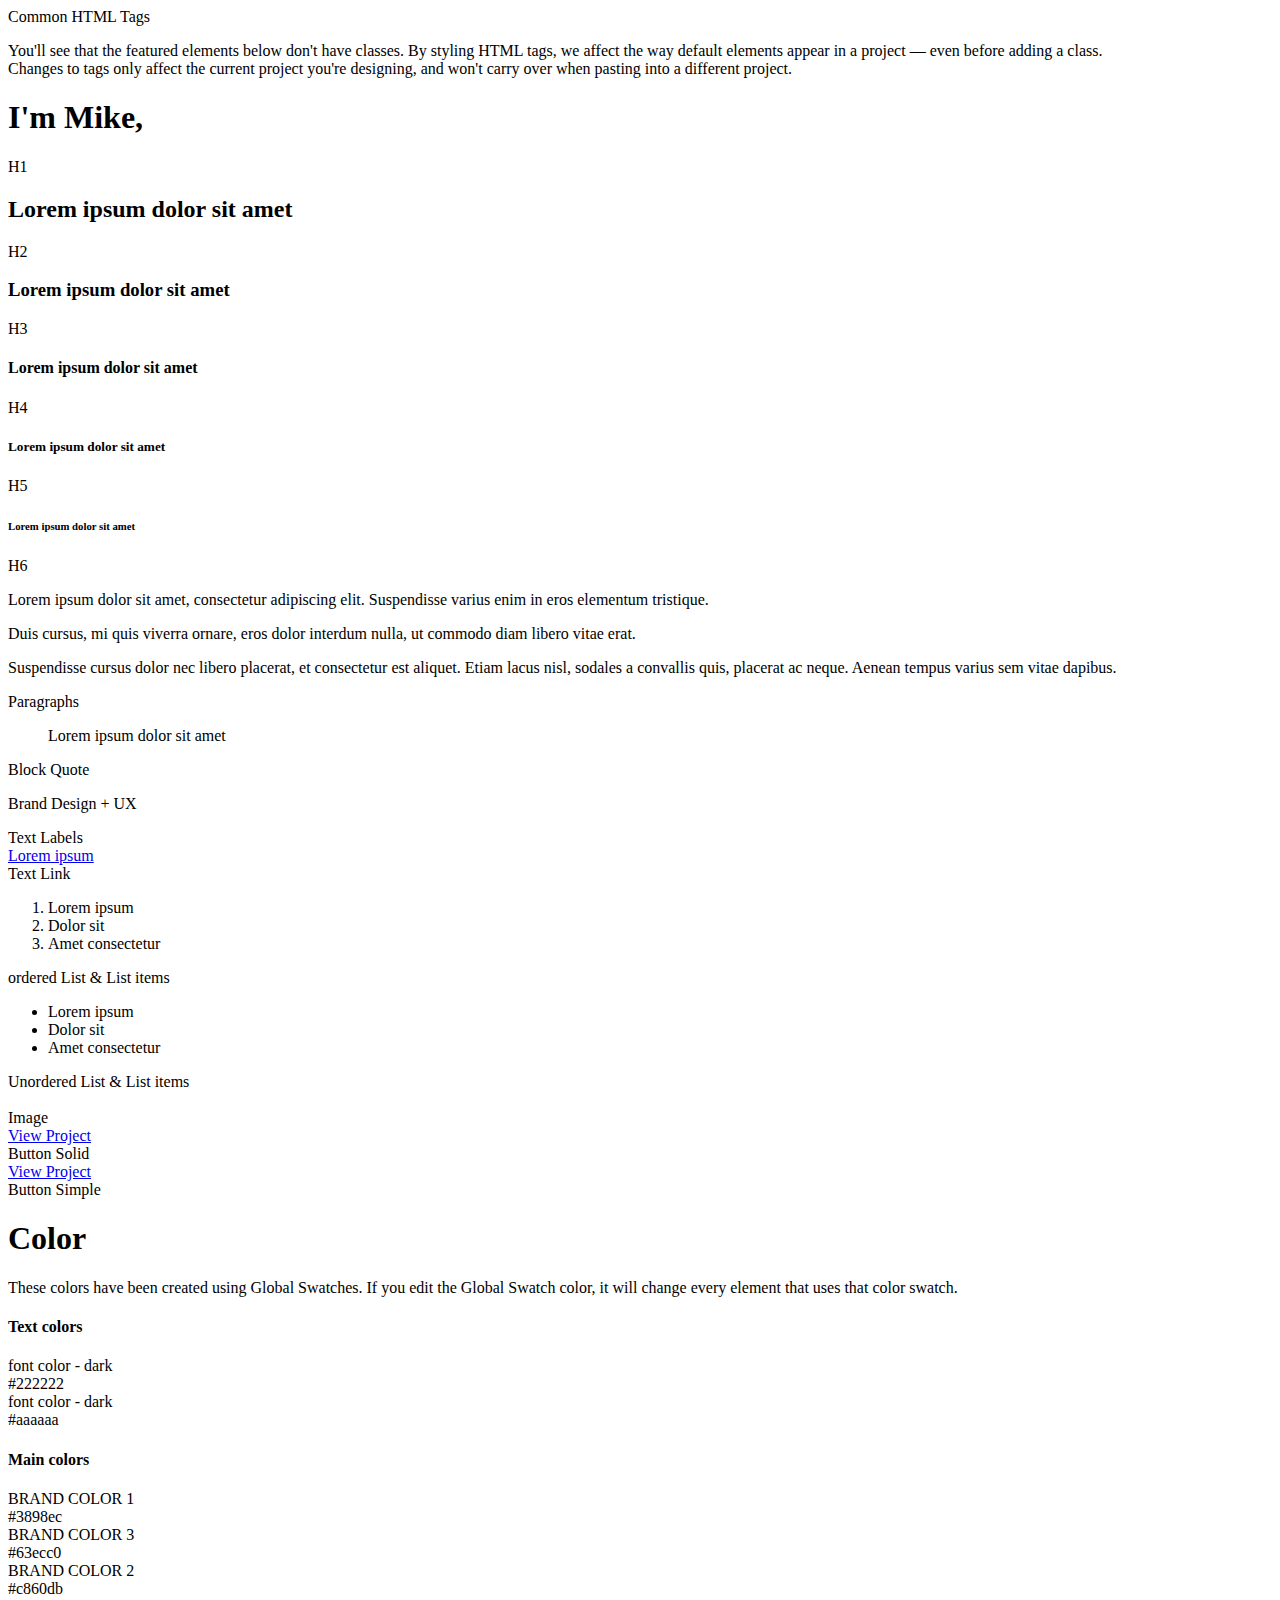
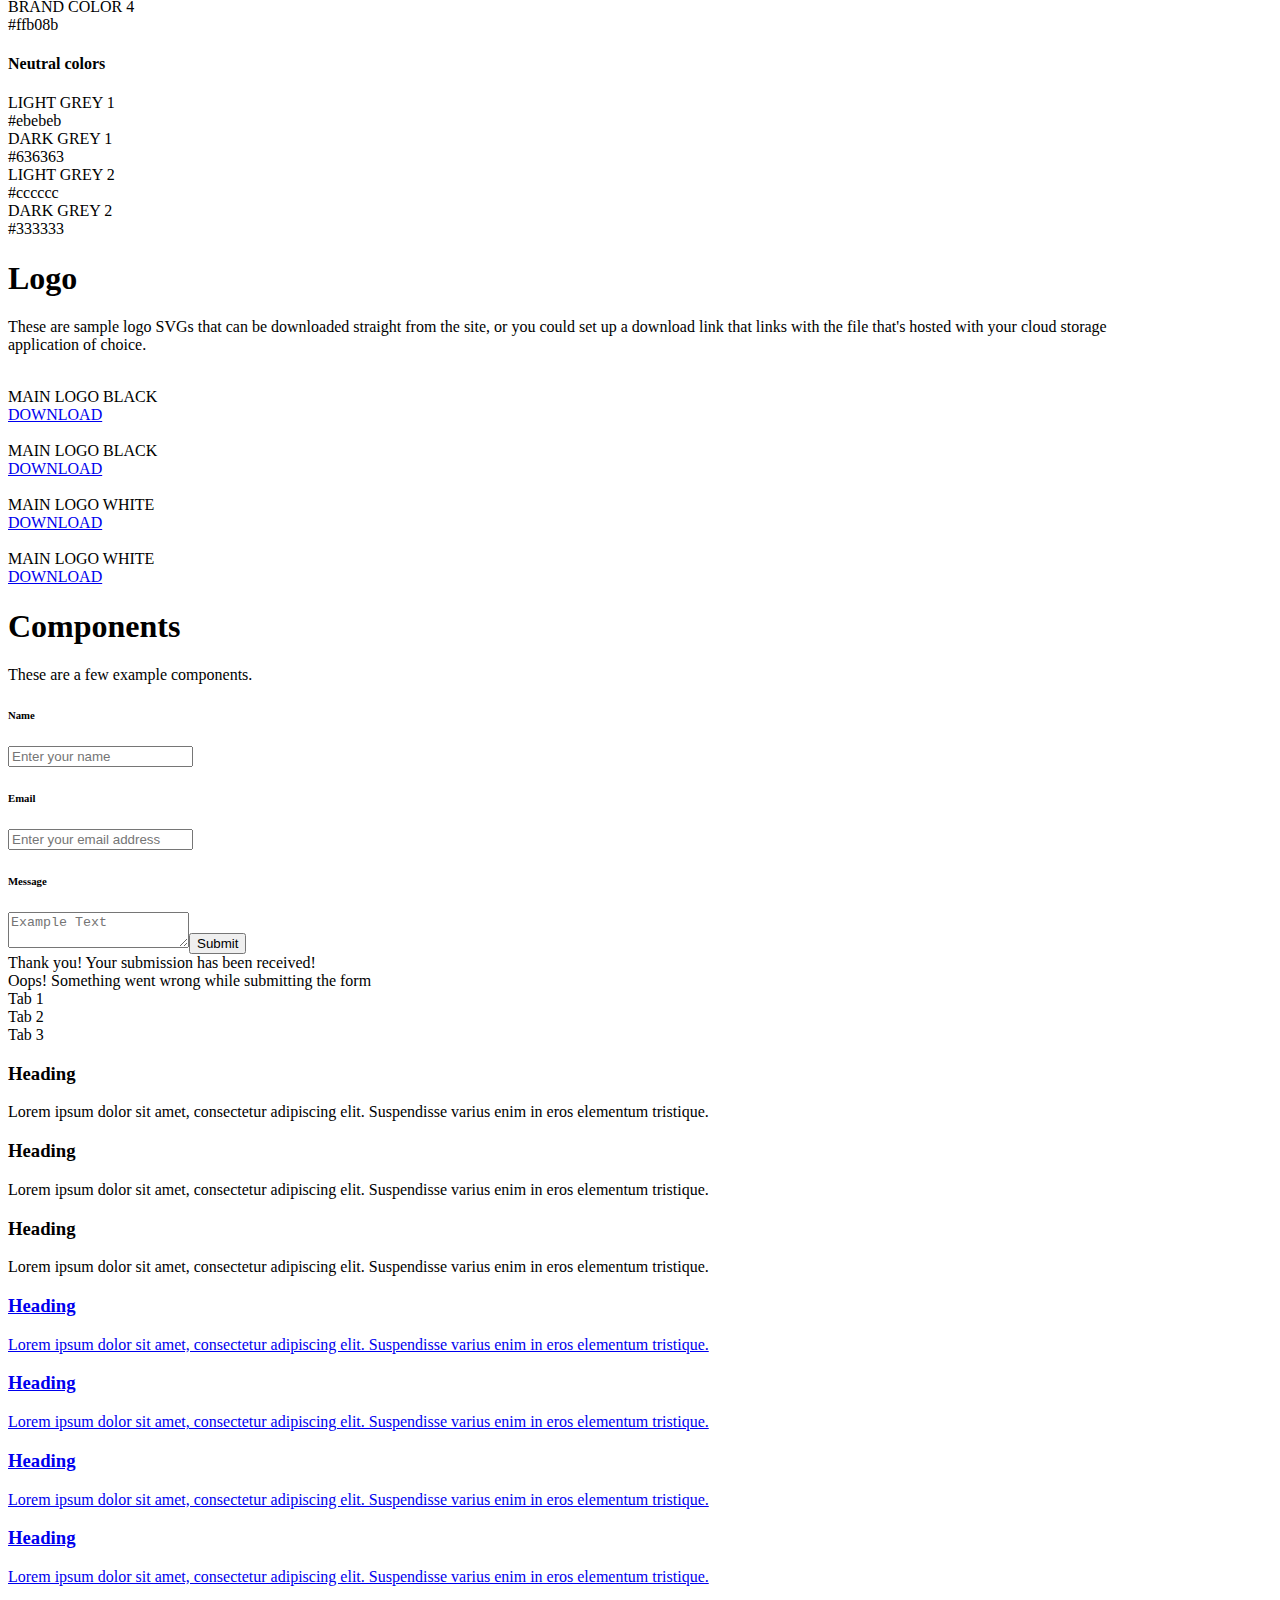
==== old-home.html @ 16712d74 "Google Analytics integrated" ====
<!DOCTYPE html>
<!--  This site was created in Webflow. http://www.webflow.com  -->
<!--  Last Published: Tue Jan 28 2020 12:24:54 GMT+0000 (Coordinated Universal Time)  -->
<html data-wf-page="5e2b2b6f6313e2215088da3f" data-wf-site="5e2b2b6f6313e24a3388da3e">
<head>
  <meta charset="utf-8">
  <title>mgilbert.co</title>
  <meta content="width=device-width, initial-scale=1" name="viewport">
  <meta content="Webflow" name="generator">
  <link href="css/normalize.css" rel="stylesheet" type="text/css">
  <link href="css/webflow.css" rel="stylesheet" type="text/css">
  <link href="css/mgilbert-co.webflow.css" rel="stylesheet" type="text/css">
  <script src="https://use.typekit.net/uzm1iui.js" type="text/javascript"></script>
  <script type="text/javascript">try{Typekit.load();}catch(e){}</script>
  <!-- [if lt IE 9]><script src="https://cdnjs.cloudflare.com/ajax/libs/html5shiv/3.7.3/html5shiv.min.js" type="text/javascript"></script><![endif] -->
  <script type="text/javascript">!function(o,c){var n=c.documentElement,t=" w-mod-";n.className+=t+"js",("ontouchstart"in o||o.DocumentTouch&&c instanceof DocumentTouch)&&(n.className+=t+"touch")}(window,document);</script>
  <link href="images/favicon.ico" rel="shortcut icon" type="image/x-icon">
  <link href="images/webclip.png" rel="apple-touch-icon">
  <!--  Global site tag (gtag.js) - Google Analytics  -->
  <script async="" src="https://www.googletagmanager.com/gtag/js?id=UA-157155905-1"></script>
  <script>
  window.dataLayer = window.dataLayer || [];
  function gtag(){dataLayer.push(arguments);}
  gtag('js', new Date());
  gtag('config', 'UA-157155905-1');
</script>
  <style>.w-container {max-width: 1150px;}</style>
</head>
<body class="body">
  <div class="tags-section">
    <div class="tag-title">Common HTML Tags</div>
    <div class="tag-content w-container">
      <p class="tags-subhead">You&#x27;ll see that the featured elements below don&#x27;t have classes. By styling HTML tags, we affect the way default elements appear in a project — even before adding a class. Changes to tags only affect the current project you&#x27;re designing, and won&#x27;t carry over when pasting into a different project.</p>
      <div class="w-row">
        <div class="type-column-1 w-col w-col-6">
          <div class="tag-holder">
            <h1>I&#x27;m Mike, </h1>
            <div class="tag-divider"></div>
            <div class="tag-label">H1</div>
          </div>
          <div class="tag-holder">
            <h2>Lorem ipsum dolor sit amet</h2>
            <div class="tag-divider"></div>
            <div class="tag-label">H2</div>
          </div>
          <div class="tag-holder">
            <h3>Lorem ipsum dolor sit amet</h3>
            <div class="tag-divider"></div>
            <div class="tag-label">H3</div>
          </div>
          <div class="tag-holder">
            <h4>Lorem ipsum dolor sit amet</h4>
            <div class="tag-divider"></div>
            <div class="tag-label">H4</div>
          </div>
          <div class="tag-holder">
            <h5>Lorem ipsum dolor sit amet</h5>
            <div class="tag-divider"></div>
            <div class="tag-label">H5</div>
          </div>
          <div class="tag-holder">
            <h6>Lorem ipsum dolor sit amet</h6>
            <div class="tag-divider"></div>
            <div class="tag-label">H6</div>
          </div>
        </div>
        <div class="type-column-2 w-col w-col-6">
          <div class="tag-holder">
            <p>Lorem ipsum dolor sit amet, consectetur adipiscing elit. Suspendisse varius enim in eros elementum tristique.</p>
            <p>Duis cursus, mi quis viverra ornare, eros dolor interdum nulla, ut commodo diam libero vitae erat.</p>
            <p>Suspendisse cursus dolor nec libero placerat, et consectetur est aliquet. Etiam lacus nisl, sodales a convallis quis, placerat ac neque. Aenean tempus varius sem vitae dapibus.</p>
            <div class="tag-divider"></div>
            <div class="tag-label">Paragraphs</div>
          </div>
          <div class="tag-holder">
            <blockquote>Lorem ipsum dolor sit amet</blockquote>
            <div class="tag-divider"></div>
            <div class="tag-label">Block Quote</div>
          </div>
          <div class="tag-holder">
            <p class="text-label">Brand Design + UX</p>
            <div class="tag-divider"></div>
            <div class="tag-label">Text Labels</div>
          </div>
          <div class="tag-holder"><a href="#">Lorem ipsum</a>
            <div class="tag-divider"></div>
            <div class="tag-label">Text Link</div>
          </div>
          <div class="tag-holder">
            <ol>
              <li>Lorem ipsum</li>
              <li>Dolor sit</li>
              <li>Amet consectetur</li>
            </ol>
            <div class="tag-divider"></div>
            <div class="tag-label">ordered List &amp; List items</div>
          </div>
          <div class="tag-holder">
            <ul>
              <li>Lorem ipsum</li>
              <li>Dolor sit</li>
              <li>Amet consectetur</li>
            </ul>
            <div class="tag-divider"></div>
            <div class="tag-label">Unordered List &amp; List items</div>
          </div>
          <div class="tag-holder"><img src="https://d3e54v103j8qbb.cloudfront.net/img/image-placeholder.svg" alt="">
            <div class="tag-divider"></div>
            <div class="tag-label">Image</div>
          </div>
          <div class="tag-holder"><a href="#" class="button w-button">View Project</a>
            <div class="tag-divider"></div>
            <div class="tag-label">Button Solid</div>
          </div>
          <div class="tag-holder"><a href="#" class="button simple w-button">View Project</a>
            <div class="tag-divider"></div>
            <div class="tag-label">Button Simple</div>
          </div>
        </div>
      </div>
    </div>
  </div>
  <div class="tags-section">
    <h1 class="style-guide-title">Color</h1>
    <div class="style-guide-content w-container">
      <p class="style-guide-subhead">These colors have been created using Global Swatches. If you edit the Global Swatch color, it will change every element that uses that color swatch.</p>
      <h4>Text colors</h4>
      <div class="style-guide-divider"></div>
      <div class="w-row">
        <div class="w-col w-col-6">
          <div class="color-block cc-font-color-dark"></div>
          <div class="style-guide-label cc-box">
            <div>font color - dark</div>
            <div>#222222</div>
          </div>
        </div>
        <div class="w-col w-col-6">
          <div class="color-block cc-font-color-light"></div>
          <div class="style-guide-label cc-box">
            <div>font color - dark</div>
            <div>#aaaaaa</div>
          </div>
        </div>
      </div>
      <h4>Main colors</h4>
      <div class="style-guide-divider"></div>
      <div class="w-row">
        <div class="w-col w-col-6">
          <div class="color-block cc-brand-color-1"></div>
          <div class="style-guide-label cc-box">
            <div>BRAND COLOR 1</div>
            <div>#3898ec</div>
          </div>
          <div class="color-block cc-brand-color-3"></div>
          <div class="style-guide-label cc-box">
            <div>BRAND COLOR 3</div>
            <div>#63ecc0</div>
          </div>
        </div>
        <div class="w-col w-col-6">
          <div class="color-block cc-brand-color-2"></div>
          <div class="style-guide-label cc-box">
            <div>BRAND COLOR 2</div>
            <div>#c860db</div>
          </div>
          <div class="color-block cc-brand-color-4"></div>
          <div class="style-guide-label cc-box">
            <div>BRAND COLOR 4</div>
            <div>#ffb08b</div>
          </div>
        </div>
      </div>
      <h4>Neutral colors</h4>
      <div class="style-guide-divider"></div>
      <div class="w-row">
        <div class="w-col w-col-6">
          <div class="color-block cc-light-grey-1"></div>
          <div class="style-guide-label cc-box">
            <div>LIGHT GREY 1</div>
            <div>#ebebeb</div>
          </div>
          <div class="color-block cc-dark-grey-1"></div>
          <div class="style-guide-label cc-box">
            <div>DARK GREY 1</div>
            <div>#636363</div>
          </div>
        </div>
        <div class="w-col w-col-6">
          <div class="color-block cc-light-grey-2"></div>
          <div class="style-guide-label cc-box">
            <div>LIGHT GREY 2</div>
            <div>#cccccc</div>
          </div>
          <div class="color-block cc-dark-grey-2"></div>
          <div class="style-guide-label cc-box">
            <div>DARK GREY 2</div>
            <div>#333333</div>
          </div>
        </div>
      </div>
    </div>
  </div>
  <div class="style-guide-section">
    <h1 class="style-guide-title">Logo</h1>
    <div class="style-guide-content w-container">
      <p class="style-guide-subhead">These are sample logo SVGs that can be downloaded straight from the site, or you could set up a download link that links with the file that&#x27;s hosted with your cloud storage application of choice.</p>
      <div class="w-row">
        <div class="w-col w-col-6">
          <div class="style-guide-logo-box cc-light"><img src="https://uploads-ssl.webflow.com/5e2b32ebe8da5a33402847cd/5e2b32ebe8da5aad4a2847eb_sample-logo-black.svg" alt=""></div>
          <div class="style-guide-label cc-box">
            <div>MAIN LOGO BLACK</div><a href="#" target="_blank" class="style-guide-label-link">DOWNLOAD</a></div>
          <div class="style-guide-logo-box cc-light"><img src="https://uploads-ssl.webflow.com/5e2b32ebe8da5a33402847cd/5e2b32ebe8da5ae14d2847e1_sample-logo-stack-black.svg" width="190" alt=""></div>
          <div class="style-guide-label cc-box">
            <div>MAIN LOGO BLACK</div><a href="#" target="_blank" class="style-guide-label-link">DOWNLOAD</a></div>
        </div>
        <div class="w-col w-col-6">
          <div class="style-guide-logo-box cc-dark"><img src="https://uploads-ssl.webflow.com/5e2b32ebe8da5a33402847cd/5e2b32ebe8da5af7072847e0_sample-logo-white.svg" alt=""></div>
          <div class="style-guide-label cc-box">
            <div>MAIN LOGO WHITE</div><a href="#" target="_blank" class="style-guide-label-link">DOWNLOAD</a></div>
          <div class="style-guide-logo-box cc-dark"><img src="https://uploads-ssl.webflow.com/5e2b32ebe8da5a33402847cd/5e2b32ebe8da5a07932847ec_sample-logo-stack-white.svg" width="190" alt=""></div>
          <div class="style-guide-label cc-box">
            <div>MAIN LOGO WHITE</div><a href="#" target="_blank" class="style-guide-label-link">DOWNLOAD</a></div>
        </div>
      </div>
    </div>
  </div>
  <div class="style-guide-section">
    <h1 class="style-guide-title">Components</h1>
    <div class="style-guide-content w-container">
      <p class="style-guide-subhead">These are a few example components.</p>
      <div class="w-row">
        <div class="w-col w-col-6">
          <div class="w-form">
            <form id="email-form" name="email-form" data-name="Email Form">
              <h6>Name</h6><input type="text" id="name" name="name" data-name="Name" placeholder="Enter your name" maxlength="256" class="input w-input">
              <h6>Email</h6><input type="email" id="email" name="email" data-name="Email" placeholder="Enter your email address" maxlength="256" required="" class="input w-input">
              <h6>Message</h6><textarea id="field" name="field" placeholder="Example Text" maxlength="5000" data-name="Field" class="input cc-long w-input"></textarea><input type="submit" value="Submit" data-wait="Please wait..." class="button w-button"></form>
            <div class="success-message w-form-done">
              <div>Thank you! Your submission has been received!</div>
            </div>
            <div class="error-message w-form-fail">
              <div>Oops! Something went wrong while submitting the form</div>
            </div>
          </div>
        </div>
        <div class="w-col w-col-6">
          <div data-duration-in="300" data-duration-out="100" class="tabs w-tabs">
            <div class="tab-menu w-tab-menu">
              <a data-w-tab="Tab 1" class="tab-link w-inline-block w-tab-link w--current">
                <div>Tab 1</div>
              </a>
              <a data-w-tab="Tab 2" class="tab-link w-inline-block w-tab-link">
                <div>Tab 2</div>
              </a>
              <a data-w-tab="Tab 3" class="tab-link w-inline-block w-tab-link">
                <div>Tab 3</div>
              </a>
            </div>
            <div class="tabs-content w-tab-content">
              <div data-w-tab="Tab 1" class="tab-pane w-tab-pane w--tab-active">
                <h3 class="card-title">Heading</h3>
                <p class="card-paragraph">Lorem ipsum dolor sit amet, consectetur adipiscing elit. Suspendisse varius enim in eros elementum tristique.</p>
              </div>
              <div data-w-tab="Tab 2" class="tab-pane w-tab-pane">
                <h3 class="card-title">Heading</h3>
                <p class="card-paragraph">Lorem ipsum dolor sit amet, consectetur adipiscing elit. Suspendisse varius enim in eros elementum tristique.</p>
              </div>
              <div data-w-tab="Tab 3" class="tab-pane w-tab-pane">
                <h3 class="card-title">Heading</h3>
                <p class="card-paragraph">Lorem ipsum dolor sit amet, consectetur adipiscing elit. Suspendisse varius enim in eros elementum tristique.</p>
              </div>
            </div>
          </div>
        </div>
      </div>
      <div class="card-container">
        <div class="card-wrap">
          <a href="#" class="card w-inline-block">
            <h3 class="card-title">Heading</h3>
            <p class="card-paragraph">Lorem ipsum dolor sit amet, consectetur adipiscing elit. Suspendisse varius enim in eros elementum tristique.</p>
          </a>
        </div>
        <div class="card-wrap">
          <a href="#" class="card w-inline-block">
            <h3 class="card-title">Heading</h3>
            <p class="card-paragraph">Lorem ipsum dolor sit amet, consectetur adipiscing elit. Suspendisse varius enim in eros elementum tristique.</p>
          </a>
        </div>
        <div class="card-wrap">
          <a href="#" class="card w-inline-block">
            <h3 class="card-title">Heading</h3>
            <p class="card-paragraph">Lorem ipsum dolor sit amet, consectetur adipiscing elit. Suspendisse varius enim in eros elementum tristique.</p>
          </a>
        </div>
        <div class="card-wrap">
          <a href="#" class="card w-inline-block">
            <h3 class="card-title">Heading</h3>
            <p class="card-paragraph">Lorem ipsum dolor sit amet, consectetur adipiscing elit. Suspendisse varius enim in eros elementum tristique.</p>
          </a>
        </div>
      </div>
    </div>
  </div>
  <script src="https://d3e54v103j8qbb.cloudfront.net/js/jquery-3.4.1.min.220afd743d.js" type="text/javascript" integrity="sha256-CSXorXvZcTkaix6Yvo6HppcZGetbYMGWSFlBw8HfCJo=" crossorigin="anonymous"></script>
  <script src="js/webflow.js" type="text/javascript"></script>
  <!-- [if lte IE 9]><script src="https://cdnjs.cloudflare.com/ajax/libs/placeholders/3.0.2/placeholders.min.js"></script><![endif] -->
  <script>
Webflow.push(function() {
  // Hover text change
  $('[data-hover-text]').hover(function() {
    var el = $(this); el.attr('data-hover-original', el.text()).css({ 'width': el.outerWidth()+'px', 'height': el.outerHeight()+'px' }).text(el.attr('data-hover-text'));
  }, function() {
    var el = $(this); el.css({ 'width': '', 'height': '' }).text(el.attr('data-hover-original'));
  });
});
</script>
</body>
</html>
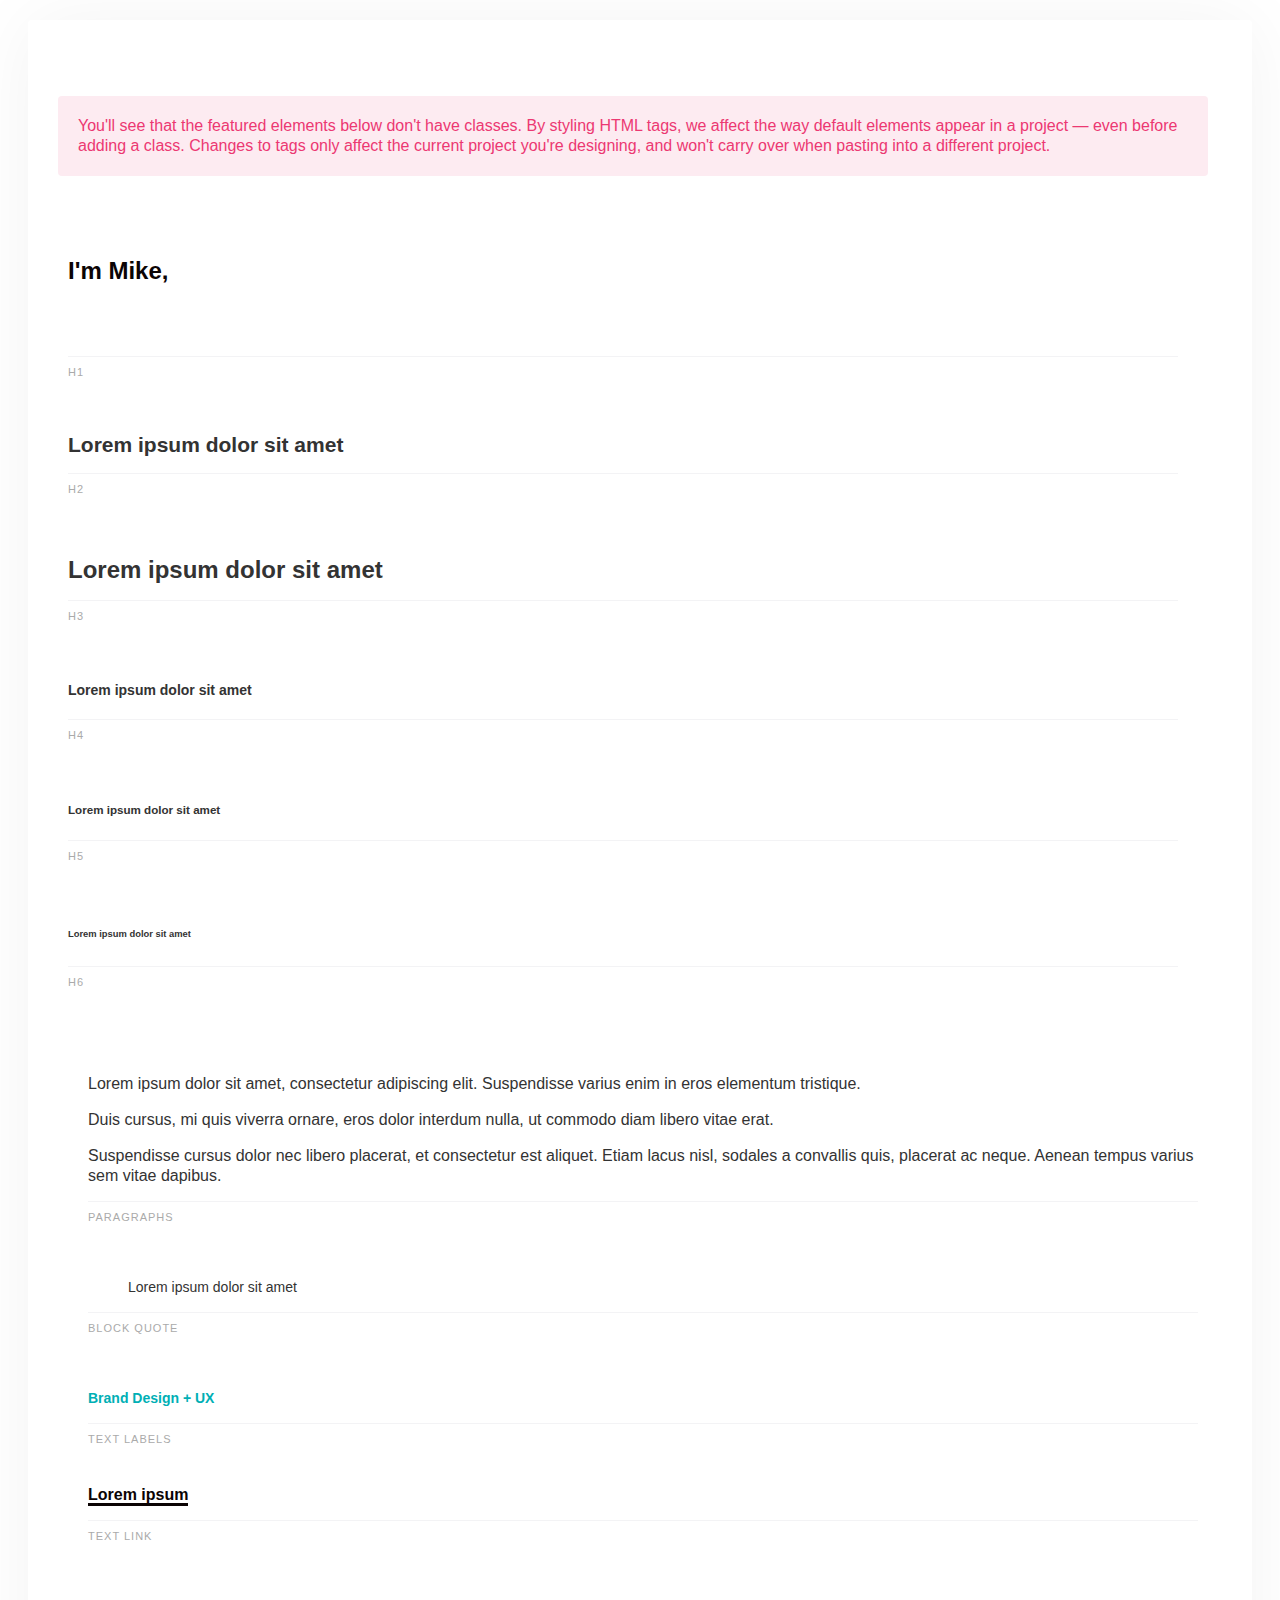
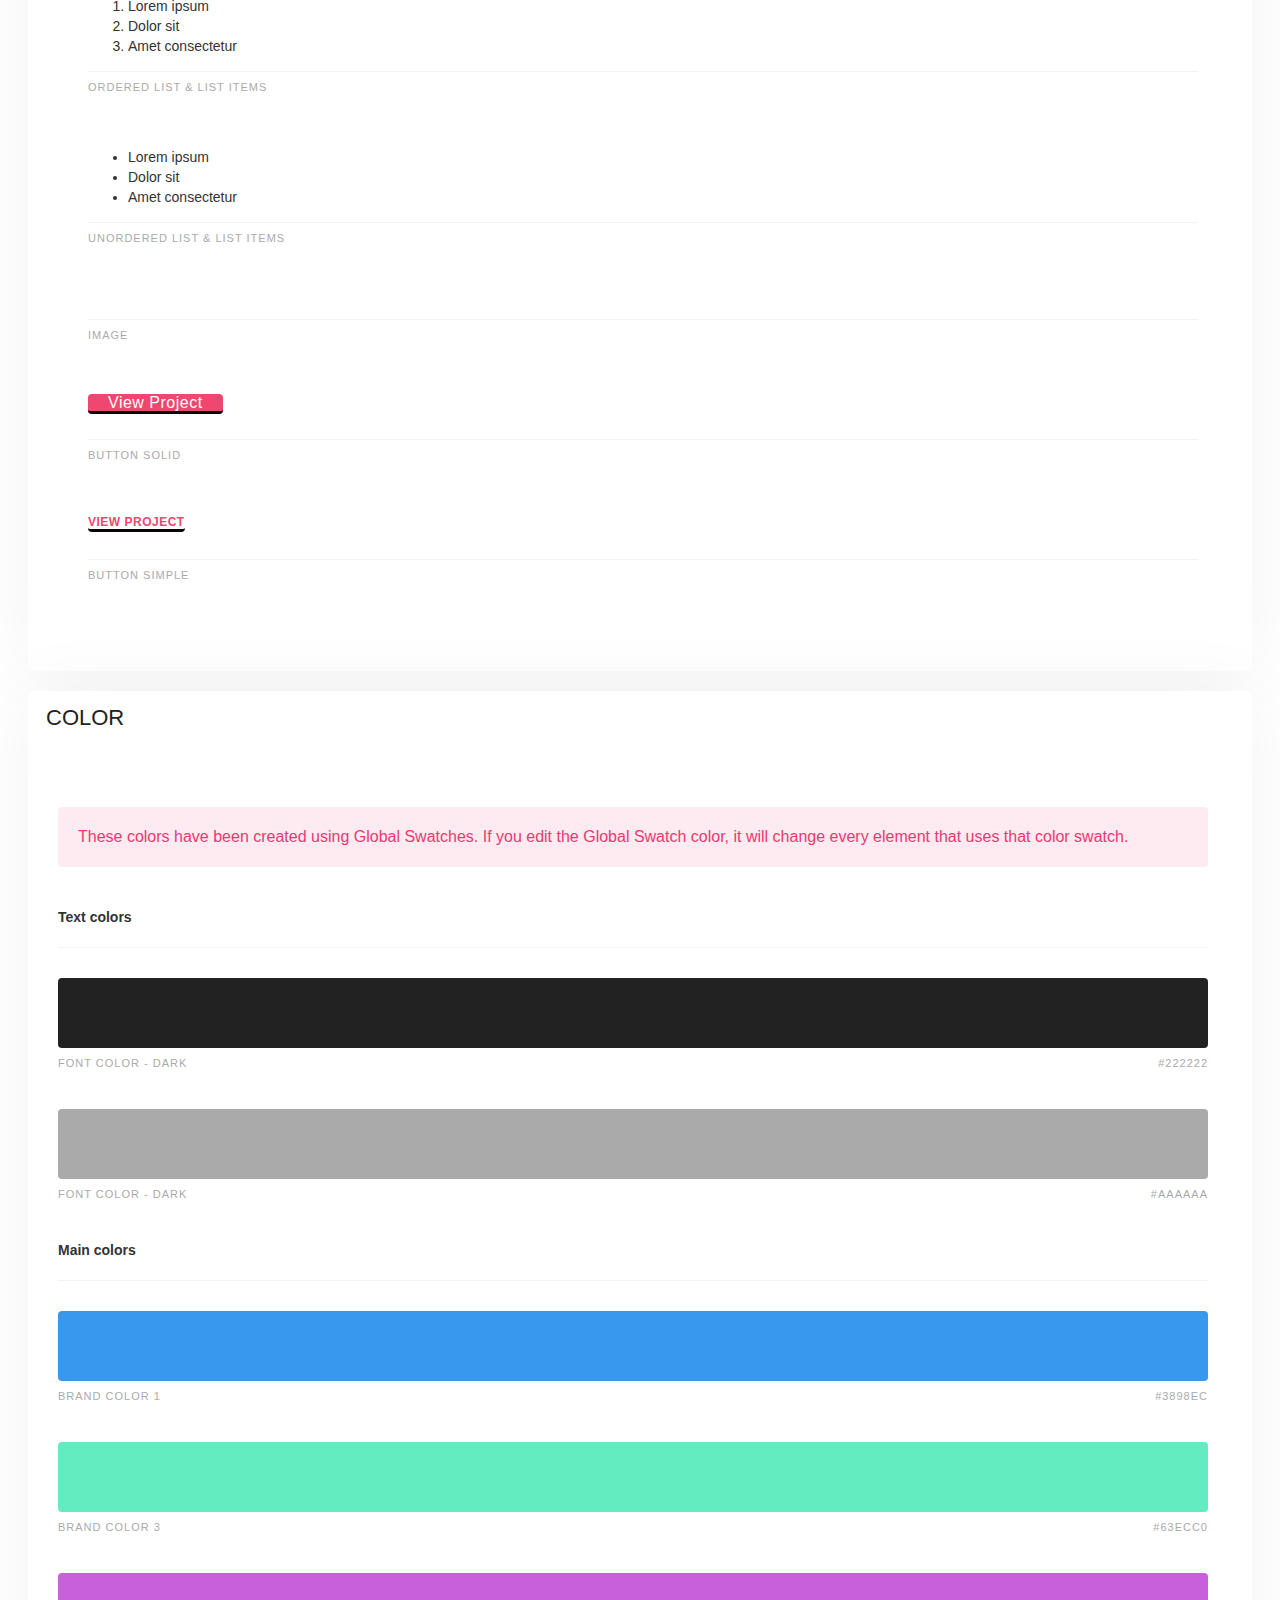
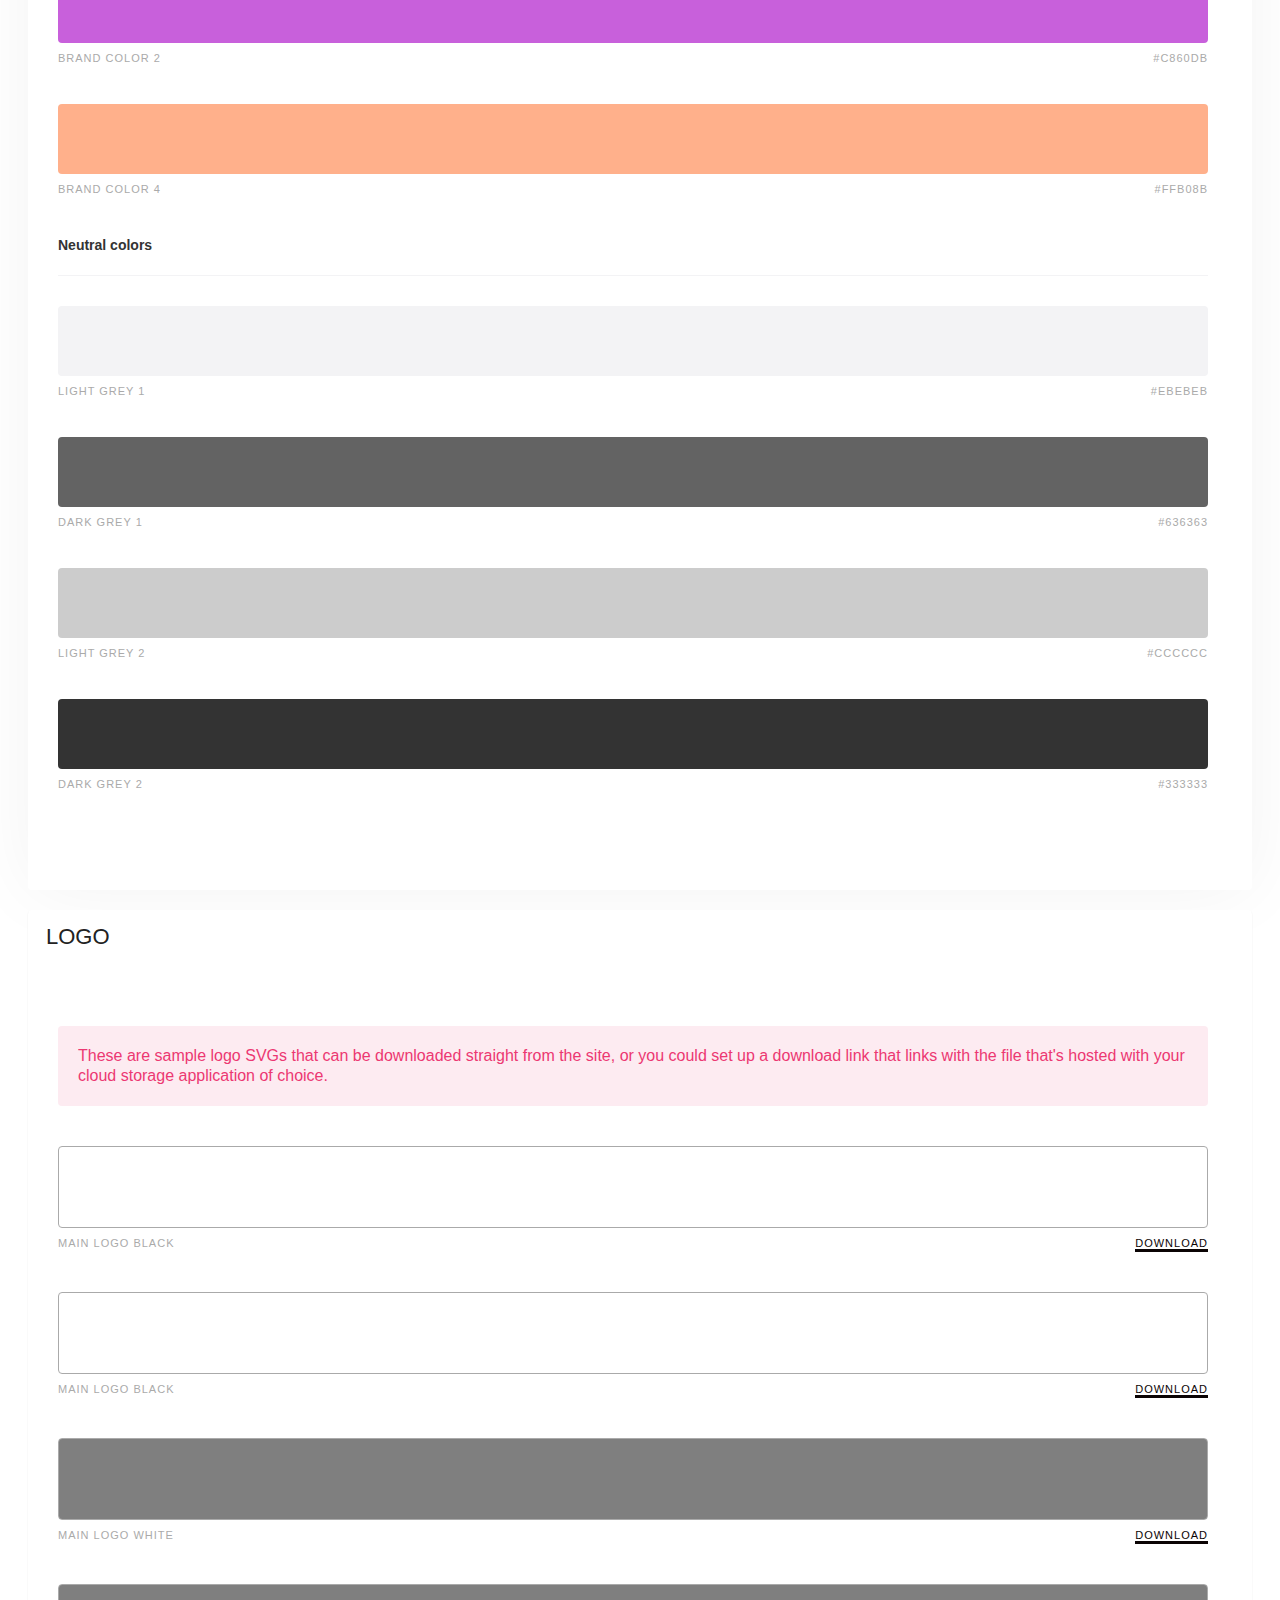
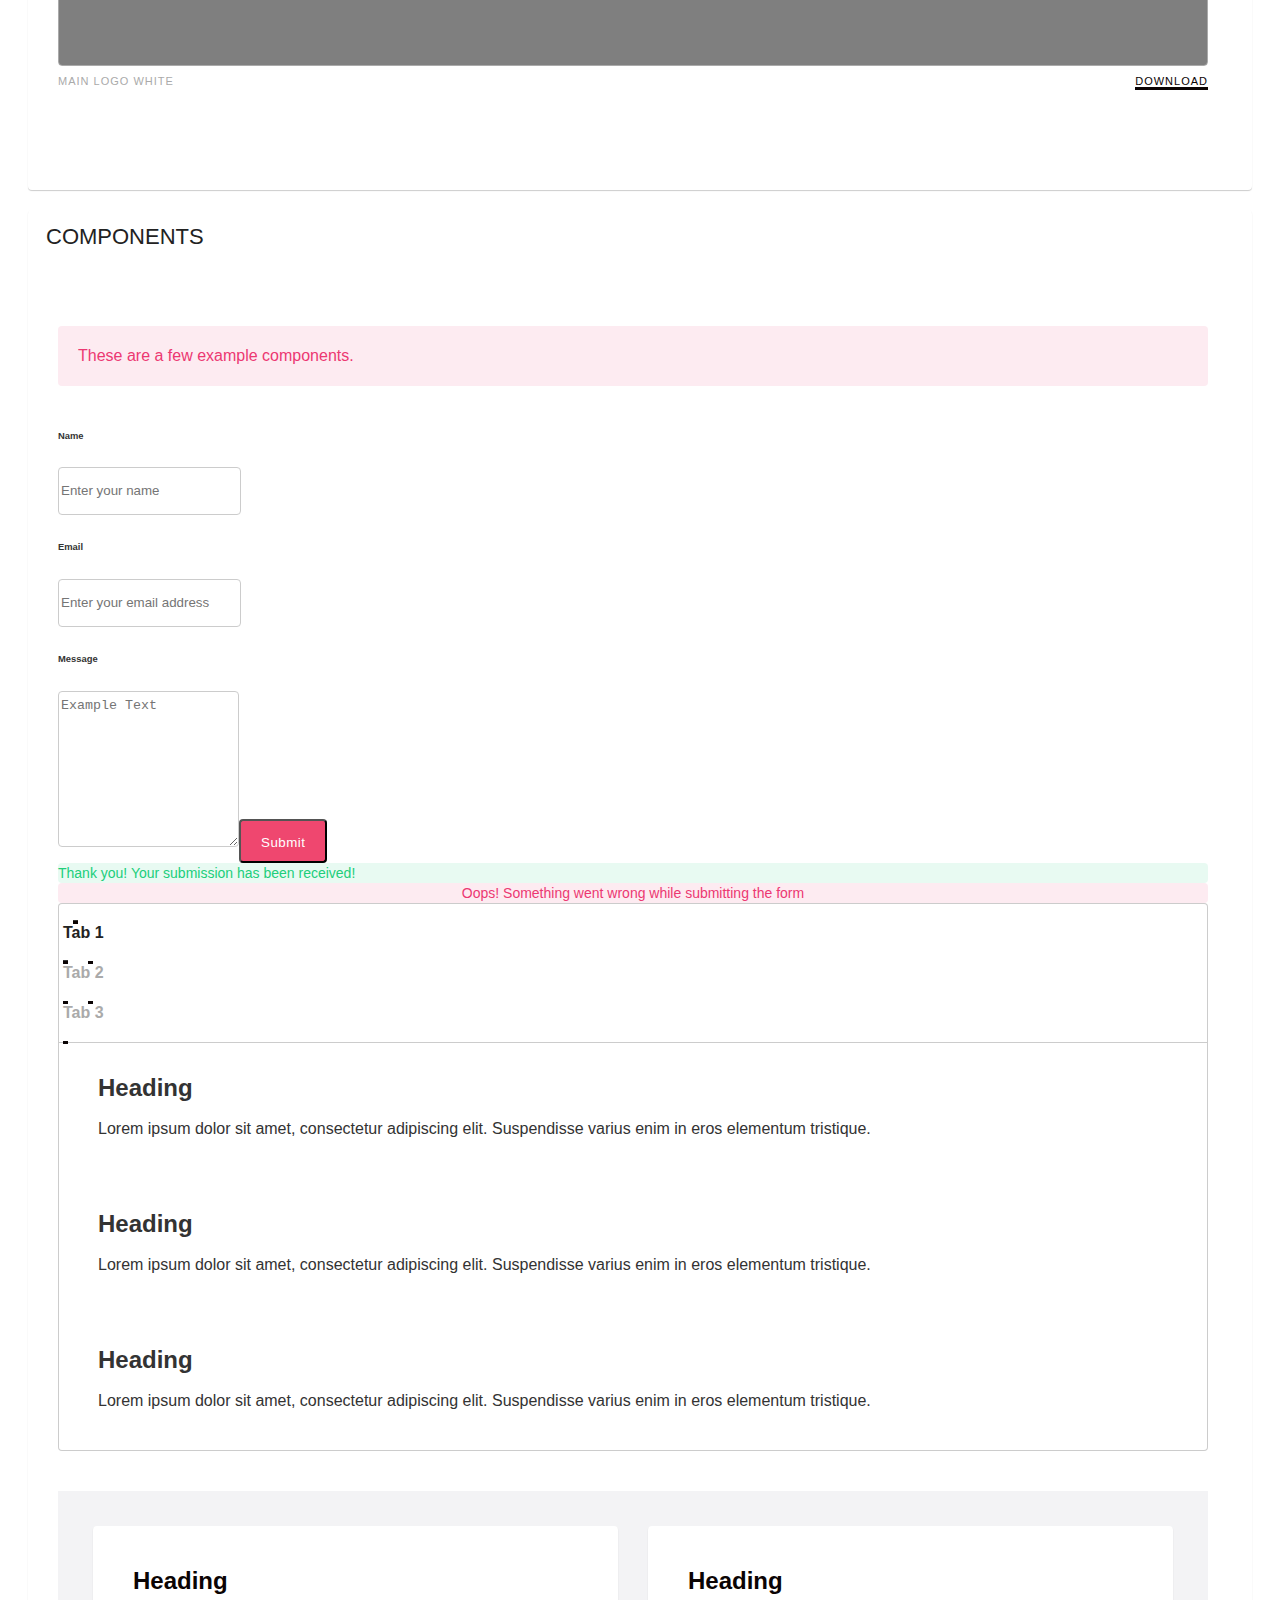
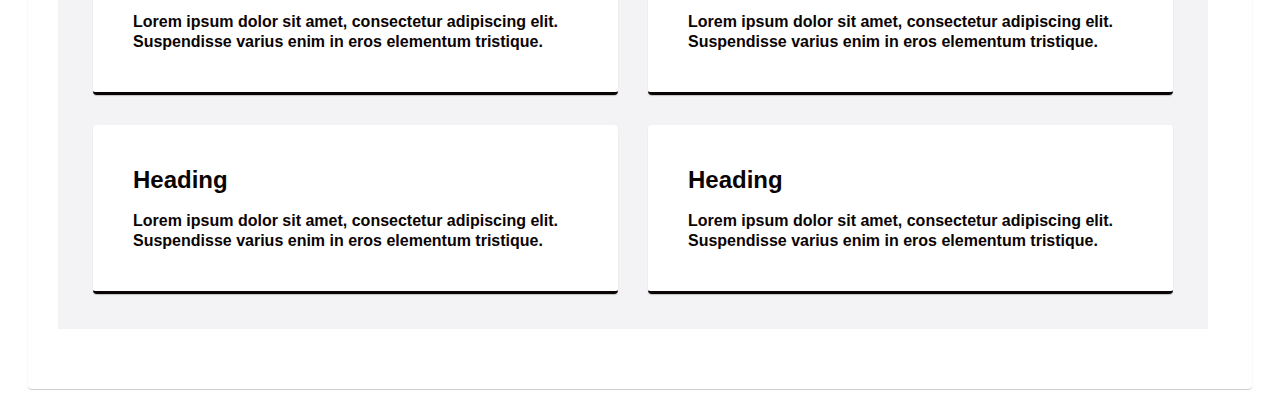
==== commit fcb90186: "A couple of updates incl favicon and touch icons" ====
--- a/old-home.html
+++ b/old-home.html
@@ -1,6 +1,6 @@
 <!DOCTYPE html>
 <!--  This site was created in Webflow. http://www.webflow.com  -->
-<!--  Last Published: Tue Jan 28 2020 12:24:54 GMT+0000 (Coordinated Universal Time)  -->
+<!--  Last Published: Sat Feb 01 2020 22:36:37 GMT+0000 (Coordinated Universal Time)  -->
 <html data-wf-page="5e2b2b6f6313e2215088da3f" data-wf-site="5e2b2b6f6313e24a3388da3e">
 <head>
   <meta charset="utf-8">
@@ -14,7 +14,7 @@
   <script type="text/javascript">try{Typekit.load();}catch(e){}</script>
   <!-- [if lt IE 9]><script src="https://cdnjs.cloudflare.com/ajax/libs/html5shiv/3.7.3/html5shiv.min.js" type="text/javascript"></script><![endif] -->
   <script type="text/javascript">!function(o,c){var n=c.documentElement,t=" w-mod-";n.className+=t+"js",("ontouchstart"in o||o.DocumentTouch&&c instanceof DocumentTouch)&&(n.className+=t+"touch")}(window,document);</script>
-  <link href="images/favicon.ico" rel="shortcut icon" type="image/x-icon">
+  <link href="images/favicon.png" rel="shortcut icon" type="image/x-icon">
   <link href="images/webclip.png" rel="apple-touch-icon">
   <!--  Global site tag (gtag.js) - Google Analytics  -->
   <script async="" src="https://www.googletagmanager.com/gtag/js?id=UA-157155905-1"></script>
--- a/css/mgilbert-co.webflow.css
+++ b/css/mgilbert-co.webflow.css
@@ -0,0 +1,1118 @@
+.w-layout-grid {
+  display: -ms-grid;
+  display: grid;
+  grid-auto-columns: 1fr;
+  -ms-grid-columns: 1fr 1fr;
+  grid-template-columns: 1fr 1fr;
+  -ms-grid-rows: auto auto;
+  grid-template-rows: auto auto;
+  grid-row-gap: 16px;
+  grid-column-gap: 16px;
+}
+
+body {
+  font-family: Arial, 'Helvetica Neue', Helvetica, sans-serif;
+  color: #333;
+  font-size: 14px;
+  line-height: 20px;
+}
+
+h1 {
+  margin-top: 20px;
+  margin-bottom: 60px;
+  color: #0b0404;
+  font-size: 24px;
+  line-height: 50px;
+  font-weight: 600;
+  letter-spacing: 200%;
+}
+
+h3 {
+  margin-top: 20px;
+  margin-bottom: 10px;
+  font-size: 24px;
+  line-height: 30px;
+  font-weight: bold;
+}
+
+p {
+  margin-bottom: 10px;
+  font-size: 16px;
+}
+
+a {
+  border-bottom: 3px solid #0b0404;
+  -webkit-transition: border-width 250ms ease;
+  transition: border-width 250ms ease;
+  color: #0b0404;
+  font-size: 16px;
+  font-weight: 600;
+  letter-spacing: 1%;
+  text-decoration: none;
+}
+
+a:hover {
+  border-bottom-width: 10px;
+}
+
+.type-column-1 {
+  padding-right: 20px;
+}
+
+.tag-title {
+  position: absolute;
+  left: 0px;
+  top: 0px;
+  display: none;
+  margin-top: 0px;
+  padding-top: 5px;
+  padding-left: 18px;
+  color: #222;
+  font-size: 22px;
+  line-height: 44px;
+  font-weight: 500;
+  text-transform: uppercase;
+}
+
+.type-column-2 {
+  padding-top: 30px;
+  padding-left: 20px;
+}
+
+.tags-subhead {
+  margin-bottom: 40px;
+  padding: 20px;
+  border-radius: 4px;
+  background-color: rgba(236, 56, 114, 0.1);
+  color: #ec3872;
+}
+
+.tag-holder {
+  margin-bottom: 10px;
+  padding: 10px 10px 20px;
+  border-radius: 5px;
+  box-shadow: 0 0 50px 0 transparent;
+  -webkit-transition: box-shadow 400ms ease;
+  transition: box-shadow 400ms ease;
+}
+
+.tag-holder:hover {
+  box-shadow: 0 0 75px 0 rgba(0, 0, 0, 0.07);
+}
+
+.tags-section {
+  position: relative;
+  display: block;
+  margin: 20px;
+  padding: 60px 30px;
+  border-radius: 4px;
+  background-color: #fff;
+  box-shadow: 0 1px 75px 0 rgba(0, 0, 0, 0.05);
+}
+
+.example-image {
+  display: -webkit-box;
+  display: -webkit-flex;
+  display: -ms-flexbox;
+  display: flex;
+  overflow: hidden;
+  width: 240px;
+  height: 434px;
+  margin-top: 24px;
+  margin-bottom: 24px;
+  -webkit-box-pack: center;
+  -webkit-justify-content: center;
+  -ms-flex-pack: center;
+  justify-content: center;
+  -webkit-box-align: center;
+  -webkit-align-items: center;
+  -ms-flex-align: center;
+  align-items: center;
+  border-radius: 4px;
+  background-image: url('../images/All-H1-headings-example.png');
+  background-position: 0px 0px;
+  background-size: 250px;
+  box-shadow: 5px 5px 50px 0 rgba(0, 0, 0, 0.3);
+  color: rgba(34, 34, 34, 0);
+}
+
+.example-image:hover {
+  background-image: -webkit-gradient(linear, left top, left bottom, from(rgba(0, 0, 0, 0.63)), to(rgba(0, 0, 0, 0.63))), url('../images/All-H1-headings-example.png');
+  background-image: linear-gradient(180deg, rgba(0, 0, 0, 0.63), rgba(0, 0, 0, 0.63)), url('../images/All-H1-headings-example.png');
+  background-position: 0px 0px, 0px 0px;
+  background-size: auto, 250px;
+  color: #fff;
+  text-shadow: 1px 1px 10px #000;
+}
+
+.tag-divider {
+  width: 100%;
+  height: 1px;
+  margin-top: 15px;
+  margin-bottom: 10px;
+  background-color: #f3f3f5;
+}
+
+.tag-label {
+  margin-top: 10px;
+  color: #aaa;
+  font-size: 11px;
+  line-height: 11px;
+  letter-spacing: 1px;
+  text-transform: uppercase;
+}
+
+.body {
+  font-family: sofia-pro, sans-serif;
+}
+
+.heading {
+  font-size: 36px;
+  letter-spacing: 1%;
+}
+
+.heading.secondary {
+  color: rgba(11, 4, 4, 0.3);
+  font-size: 18px;
+  font-weight: 400;
+}
+
+.heading.secondary-copy {
+  margin-top: 0px;
+  color: rgba(11, 4, 4, 0.3);
+  font-size: 18px;
+  font-weight: 400;
+}
+
+.heading.skill-title {
+  margin-bottom: 0px;
+  color: rgba(11, 4, 4, 0.3);
+  font-size: 18px;
+  font-weight: 400;
+}
+
+.heading.prefooter-title {
+  margin-bottom: 30px;
+  color: #fff;
+  font-size: 96px;
+  line-height: 96px;
+}
+
+.link {
+  border-bottom: 3px solid #0b0404;
+  color: #0b0404;
+  font-weight: 600;
+  letter-spacing: 1%;
+  text-decoration: none;
+  text-indent: 21px;
+}
+
+.button {
+  height: 44px;
+  padding: 0px 20px;
+  border-radius: 4px;
+  background-color: #ef476f;
+  box-shadow: 0 1px 1px 0 transparent;
+  -webkit-transition: box-shadow 200ms ease;
+  transition: box-shadow 200ms ease;
+  color: #fff;
+  line-height: 43px;
+  font-weight: 400;
+  letter-spacing: 0.5px;
+}
+
+.button:hover {
+  box-shadow: 0 10px 20px 0 rgba(0, 0, 0, 0.1);
+}
+
+.button.simple {
+  width: auto;
+  min-width: 117px;
+  margin-right: 0px;
+  padding-right: 0px;
+  padding-left: 0px;
+  background-color: transparent;
+  background-image: url('../images/fa_chevron-right.svg');
+  background-position: 90% 50%;
+  background-size: 7px;
+  background-repeat: no-repeat;
+  background-attachment: scroll;
+  box-shadow: none;
+  -webkit-transition: background-position 200ms ease;
+  transition: background-position 200ms ease;
+  color: #ef476f;
+  font-size: 12px;
+  font-weight: 600;
+  text-transform: uppercase;
+}
+
+.button.simple:hover {
+  margin-right: 0px;
+  padding-right: 20px;
+  background-position: 100% 50%;
+  background-size: auto;
+  box-shadow: none;
+  opacity: 1;
+  -webkit-transform: perspective(0px);
+  transform: perspective(0px);
+}
+
+.button.simple.view-project {
+  margin-top: 10px;
+}
+
+.button.simple.view-project.coming-soon:hover {
+  text-decoration: none;
+}
+
+.button.simple.load-more-projects {
+  display: -webkit-box;
+  display: -webkit-flex;
+  display: -ms-flexbox;
+  display: flex;
+  min-width: 0px;
+  margin-bottom: 45px;
+  padding: 6px 30px 6px 16px;
+  -webkit-box-align: center;
+  -webkit-align-items: center;
+  -ms-flex-align: center;
+  align-items: center;
+  -webkit-align-self: auto;
+  -ms-flex-item-align: auto;
+  align-self: auto;
+  -webkit-box-ordinal-group: 1;
+  -webkit-order: 0;
+  -ms-flex-order: 0;
+  order: 0;
+  -webkit-box-flex: 0;
+  -webkit-flex: 0 auto;
+  -ms-flex: 0 auto;
+  flex: 0 auto;
+  border-radius: 6px;
+  background-position: 96% 60%;
+  -webkit-transition: all 200ms ease;
+  transition: all 200ms ease;
+  font-size: 21px;
+  line-height: 43px;
+  text-transform: none;
+}
+
+.button.simple.load-more-projects:hover {
+  background-color: rgba(0, 0, 0, 0.02);
+  background-position: 98% 60%;
+  text-decoration: line-through;
+}
+
+.button.simple.hire-me {
+  min-width: 100px;
+  margin-right: auto;
+  margin-bottom: auto;
+  margin-left: auto;
+  padding-top: 6px;
+  padding-bottom: 6px;
+  -webkit-align-self: auto;
+  -ms-flex-item-align: auto;
+  -ms-grid-row-align: auto;
+  align-self: auto;
+  -webkit-box-flex: 1;
+  -webkit-flex: 1;
+  -ms-flex: 1;
+  flex: 1;
+  border-radius: 6px;
+  background-position: 95% 75%;
+  background-size: 7px;
+  -webkit-transition: all 200ms ease;
+  transition: all 200ms ease;
+  font-size: 21px;
+  text-transform: none;
+}
+
+.button.simple.hire-me:hover {
+  background-color: transparent;
+  background-position: 98% 75%;
+}
+
+.button.icon.arrow-down {
+  height: 20px;
+  margin-right: auto;
+  margin-left: auto;
+  padding-right: 0px;
+  background-color: transparent;
+  background-image: url('../images/fa_long-arrow-down.svg');
+  background-position: 0% 50%;
+  background-size: 6px;
+  background-repeat: no-repeat;
+  background-attachment: scroll;
+  box-shadow: none;
+  opacity: 0.65;
+  -webkit-transition-property: none;
+  transition-property: none;
+  color: #000;
+}
+
+.button.icon.arrow-down:hover {
+  opacity: 1;
+}
+
+.style-guide-label {
+  margin-top: 10px;
+  margin-bottom: 40px;
+  color: #aaa;
+  font-size: 11px;
+  line-height: 11px;
+  letter-spacing: 1px;
+  text-transform: uppercase;
+}
+
+.style-guide-label.cc-box {
+  display: -webkit-box;
+  display: -webkit-flex;
+  display: -ms-flexbox;
+  display: flex;
+  -webkit-box-pack: justify;
+  -webkit-justify-content: space-between;
+  -ms-flex-pack: justify;
+  justify-content: space-between;
+}
+
+.color-block {
+  height: 70px;
+  margin-top: 30px;
+  border-radius: 4px;
+  background-color: #ebebeb;
+}
+
+.color-block.cc-brand-color-3 {
+  background-color: #63ecc0;
+}
+
+.color-block.cc-font-color-light {
+  background-color: #aaa;
+}
+
+.color-block.cc-brand-color-1 {
+  background-color: #3898ec;
+}
+
+.color-block.cc-brand-color-2 {
+  background-color: #c860db;
+}
+
+.color-block.cc-dark-grey-2 {
+  background-color: #333;
+}
+
+.color-block.cc-font-color-dark {
+  background-color: #222;
+}
+
+.color-block.cc-dark-grey-1 {
+  background-color: #636363;
+}
+
+.color-block.cc-light-grey-2 {
+  background-color: #ccc;
+}
+
+.color-block.cc-brand-color-4 {
+  background-color: #ffb08b;
+}
+
+.color-block.cc-light-grey-1 {
+  background-color: #f3f3f5;
+}
+
+.style-guide-section {
+  position: relative;
+  margin: 20px;
+  padding: 60px 30px;
+  border-radius: 4px;
+  background-color: #fff;
+  box-shadow: 0 1px 1px 0 rgba(0, 0, 0, 0.2);
+}
+
+.style-guide-divider {
+  width: 100%;
+  height: 1px;
+  margin-top: 20px;
+  margin-bottom: 10px;
+  background-color: #f3f3f5;
+}
+
+.style-guide-subhead {
+  margin-bottom: 40px;
+  padding: 20px;
+  border-radius: 4px;
+  background-color: rgba(236, 56, 114, 0.1);
+  color: #ec3872;
+}
+
+.style-guide-content {
+  padding-top: 40px;
+}
+
+.style-guide-title {
+  position: absolute;
+  left: 0px;
+  top: 0px;
+  display: inline-block;
+  margin-top: 0px;
+  padding-top: 5px;
+  padding-left: 18px;
+  color: #222;
+  font-size: 22px;
+  line-height: 44px;
+  font-weight: 500;
+  text-transform: uppercase;
+}
+
+.style-guide-logo-box {
+  display: -webkit-box;
+  display: -webkit-flex;
+  display: -ms-flexbox;
+  display: flex;
+  padding: 40px;
+  -webkit-box-pack: center;
+  -webkit-justify-content: center;
+  -ms-flex-pack: center;
+  justify-content: center;
+  -webkit-box-align: center;
+  -webkit-align-items: center;
+  -ms-flex-align: center;
+  align-items: center;
+  border: 1px solid #aaa;
+  border-radius: 4px;
+  background-image: url('../images/transparent_1transparent.gif');
+  background-position: 0px 0px;
+  background-size: 16px;
+}
+
+.style-guide-logo-box.cc-dark {
+  background-image: -webkit-gradient(linear, left top, left bottom, from(rgba(0, 0, 0, 0.5)), to(rgba(0, 0, 0, 0.5))), url('../images/transparent_1transparent.gif');
+  background-image: linear-gradient(180deg, rgba(0, 0, 0, 0.5), rgba(0, 0, 0, 0.5)), url('../images/transparent_1transparent.gif');
+  background-position: 0px 0px, 0px 0px;
+  background-size: auto, 16px;
+}
+
+.style-guide-logo-box.cc-light {
+  background-image: -webkit-gradient(linear, left top, left bottom, from(hsla(0, 0%, 100%, 0.5)), to(hsla(0, 0%, 100%, 0.5))), url('../images/transparent_1transparent.gif');
+  background-image: linear-gradient(180deg, hsla(0, 0%, 100%, 0.5), hsla(0, 0%, 100%, 0.5)), url('../images/transparent_1transparent.gif');
+  background-position: 0px 0px, 0px 0px;
+  background-size: auto, 16px;
+}
+
+.style-guide-label-link {
+  display: inline-block;
+  font-size: 11px;
+  line-height: 11px;
+  font-weight: 500;
+  text-decoration: none;
+}
+
+.style-guide-label-link:hover {
+  text-decoration: underline;
+}
+
+.input {
+  height: 44px;
+  border: 1px solid #ccc;
+  border-radius: 4px;
+  background-color: #fff;
+  line-height: 44px;
+}
+
+.input:hover {
+  border-color: #636363;
+}
+
+.input:focus {
+  border-color: #3898ec;
+}
+
+.input.cc-long {
+  height: auto;
+  min-height: 150px;
+  line-height: 24px;
+}
+
+.card {
+  margin: 15px;
+  padding: 40px;
+  -webkit-box-flex: 1;
+  -webkit-flex: 1;
+  -ms-flex: 1;
+  flex: 1;
+  border-radius: 4px;
+  background-color: #fff;
+  box-shadow: 0 1px 1px 0 rgba(0, 0, 0, 0.2);
+  -webkit-transition: all 150ms ease;
+  transition: all 150ms ease;
+  text-decoration: none;
+}
+
+.card:hover {
+  margin: 12px;
+  padding: 43px;
+  box-shadow: 0 10px 20px 0 rgba(0, 0, 0, 0.1);
+}
+
+.tab-link {
+  margin-right: 10px;
+  margin-left: 10px;
+  padding-right: 5px;
+  padding-left: 5px;
+  background-color: transparent;
+  color: #aaa;
+}
+
+.tab-link:hover {
+  color: #222;
+}
+
+.tab-link.w--current {
+  background-color: transparent;
+  box-shadow: inset 0 -1px 0 0 #333;
+  color: #222;
+}
+
+.tab-menu {
+  padding-right: 5px;
+  padding-left: 5px;
+  border-top-left-radius: 4px;
+  border-top-right-radius: 4px;
+  box-shadow: inset 0 -1px 0 0 #ccc;
+}
+
+.success-message {
+  border-radius: 4px;
+  background-color: rgba(32, 206, 123, 0.1);
+  color: #20ce7b;
+}
+
+.card-paragraph {
+  margin-bottom: 0px;
+}
+
+.card-wrap {
+  display: -webkit-box;
+  display: -webkit-flex;
+  display: -ms-flexbox;
+  display: flex;
+  -webkit-box-pack: center;
+  -webkit-justify-content: center;
+  -ms-flex-pack: center;
+  justify-content: center;
+  -webkit-box-align: center;
+  -webkit-align-items: center;
+  -ms-flex-align: center;
+  align-items: center;
+  -webkit-box-flex: 0;
+  -webkit-flex: 0 0 50%;
+  -ms-flex: 0 0 50%;
+  flex: 0 0 50%;
+}
+
+.tab-pane {
+  padding: 30px 40px 40px;
+  border-bottom-left-radius: 4px;
+  border-bottom-right-radius: 4px;
+}
+
+.tabs {
+  border-radius: 4px;
+  box-shadow: inset 0 0 0 1px #ccc;
+}
+
+.error-message {
+  border-radius: 4px;
+  background-color: rgba(236, 56, 114, 0.1);
+  color: #ec3872;
+  text-align: center;
+}
+
+.card-container {
+  display: -webkit-box;
+  display: -webkit-flex;
+  display: -ms-flexbox;
+  display: flex;
+  margin-top: 40px;
+  padding: 20px;
+  -webkit-flex-wrap: wrap;
+  -ms-flex-wrap: wrap;
+  flex-wrap: wrap;
+  background-color: #f3f3f5;
+}
+
+.card-title {
+  margin-top: 0px;
+}
+
+.text-label {
+  color: #00afb5;
+  font-size: 14px;
+  font-weight: 600;
+}
+
+.section.introduction {
+  min-height: 640px;
+  margin-bottom: auto;
+  padding-top: 100px;
+  background-image: url('../images/BG.png');
+  background-position: 0px 0px;
+  background-size: 1440px;
+  background-repeat: no-repeat;
+  background-attachment: scroll;
+}
+
+.section.recent-work {
+  padding-top: 45px;
+  background-color: #f9f9f9;
+}
+
+.section.works {
+  padding-top: 60px;
+  padding-bottom: 60px;
+  background-color: #f9f9f9;
+}
+
+.section.works.work-1 {
+  background-image: url('../images/section-1-bg.png');
+  background-position: 0px 0px;
+  background-size: 1440px;
+  background-repeat: no-repeat;
+  background-attachment: scroll;
+}
+
+.section.works.work-2 {
+  background-image: url('../images/section-2-bg.png');
+  background-position: 0px 0px;
+  background-size: 1440px;
+  background-repeat: no-repeat;
+}
+
+.section.works.work-3 {
+  background-image: url('../images/section-3-bg.png');
+  background-position: 0px 0px;
+  background-size: 1440px;
+  background-repeat: no-repeat;
+}
+
+.section.works.work-4 {
+  background-image: url('../images/section-4-bg.png');
+  background-position: 0% 50%;
+  background-size: 1440px;
+}
+
+.section.about-me {
+  min-height: 756px;
+  padding-top: 140px;
+  padding-bottom: 140px;
+  background-image: url('../images/about-bg.png');
+  background-position: 0px 0px;
+  background-size: 1424px;
+  background-repeat: no-repeat;
+  background-attachment: scroll;
+}
+
+.section.prefooter {
+  padding-top: 140px;
+  padding-bottom: 60px;
+  background-color: #00afb5;
+  color: #fff;
+}
+
+.section.footer {
+  position: static;
+  left: 0%;
+  top: auto;
+  right: 0%;
+  bottom: 0%;
+  padding-bottom: 140px;
+  background-color: #00afb5;
+  color: #fff;
+}
+
+.introduction {
+  margin-bottom: 60px;
+  font-size: 24px;
+  line-height: 50px;
+}
+
+.paragraph {
+  position: static;
+  left: 0%;
+  top: 25%;
+  right: auto;
+  bottom: auto;
+  margin-bottom: 100px;
+  font-size: 18px;
+  line-height: 20px;
+}
+
+.paragraph.lead-text {
+  display: block;
+  margin-bottom: 20px;
+  font-size: 24px;
+  line-height: 40px;
+}
+
+.paragraph.about-text {
+  margin-bottom: 20px;
+  line-height: 28px;
+}
+
+.paragraph.skills {
+  margin-bottom: 40px;
+  font-size: 16px;
+  line-height: 28px;
+}
+
+.paragraph.footer-text {
+  margin-bottom: 20px;
+  color: #fff;
+  line-height: 28px;
+}
+
+.featured-text {
+  color: #00afb5;
+  font-weight: 700;
+}
+
+.link-2 {
+  background-image: url('../images/fa_long-arrow-down.svg');
+  background-position: 0px 0px;
+  background-size: 5px;
+  background-repeat: no-repeat;
+}
+
+.section-2 {
+  background-color: #f9f9f9;
+}
+
+.grid {
+  grid-template-areas: ". Area";
+  -ms-grid-columns: 1.5fr 1fr;
+  grid-template-columns: 1.5fr 1fr;
+}
+
+.grid-2 {
+  -webkit-justify-content: space-around;
+  -ms-flex-pack: distribute;
+  justify-content: space-around;
+  -webkit-box-align: center;
+  -webkit-align-items: center;
+  -ms-flex-align: center;
+  align-items: center;
+  -webkit-align-content: stretch;
+  -ms-flex-line-pack: stretch;
+  align-content: stretch;
+  grid-column-gap: 50px;
+  grid-template-areas: "Area Area-2" "Area-3 .";
+  -ms-grid-columns: 1.5fr 50px 1fr;
+  grid-template-columns: 1.5fr 1fr;
+  -ms-grid-rows: auto;
+  grid-template-rows: auto;
+}
+
+.work-desc h3 {
+  color: #0b0404;
+  font-size: 30px;
+  line-height: 30px;
+}
+
+.grid-3 {
+  -ms-grid-columns: 1fr;
+  grid-template-columns: 1fr;
+}
+
+.grid-4 {
+  grid-column-gap: 54px;
+  -ms-grid-columns: 1.5fr 1fr;
+  grid-template-columns: 1.5fr 1fr;
+  -ms-grid-rows: auto;
+  grid-template-rows: auto;
+}
+
+.work-title {
+  font-size: 36px;
+  line-height: 35px;
+}
+
+.div-block {
+  text-align: left;
+}
+
+.container {
+  display: -webkit-box;
+  display: -webkit-flex;
+  display: -ms-flexbox;
+  display: flex;
+  -webkit-box-orient: vertical;
+  -webkit-box-direction: normal;
+  -webkit-flex-direction: column;
+  -ms-flex-direction: column;
+  flex-direction: column;
+  -webkit-box-align: center;
+  -webkit-align-items: center;
+  -ms-flex-align: center;
+  align-items: center;
+}
+
+.text-span {
+  color: #00afb5;
+  font-weight: 600;
+}
+
+.text-span-2 {
+  color: #00afb5;
+  font-weight: 600;
+}
+
+.text-span-3 {
+  color: #00afb5;
+}
+
+.column {
+  display: block;
+}
+
+.column-2 {
+  background-color: #f6f6f6;
+}
+
+.grid-5 {
+  -webkit-box-align: start;
+  -webkit-align-items: start;
+  -ms-flex-align: start;
+  align-items: start;
+  grid-auto-flow: row;
+  grid-column-gap: 250px;
+  -ms-grid-columns: 1.75fr 1fr;
+  grid-template-columns: 1.75fr 1fr;
+  -ms-grid-rows: auto auto;
+  grid-template-rows: auto auto;
+}
+
+.column-3 {
+  left: 220px;
+  padding-left: 0px;
+  background-color: #000;
+}
+
+.div-block-2 {
+  position: relative;
+  left: auto;
+  top: auto;
+  right: 0%;
+  bottom: 0%;
+  padding: 40px 40px 100px;
+  background-color: #f6f6f6;
+}
+
+.div-block-3 {
+  margin-left: 140px;
+}
+
+.big-text {
+  margin-bottom: 30px;
+  font-size: 18px;
+}
+
+.small-text {
+  font-size: 14px;
+}
+
+.lead-text {
+  margin-bottom: 30px;
+  font-size: 24px;
+}
+
+.copyright-text {
+  font-size: 12px;
+  font-weight: 700;
+}
+
+.link-3 {
+  font-size: 18px;
+}
+
+.work-img-container:hover {
+  -webkit-transform: scale(1);
+  -ms-transform: scale(1);
+  transform: scale(1);
+}
+
+.text-span-4 {
+  display: inline-block;
+  margin-right: 8px;
+  padding: 6px 10px;
+  border-radius: 4px;
+  background-color: #ef476f;
+  color: #fff;
+  font-size: 11px;
+  line-height: 15px;
+  letter-spacing: 1px;
+  text-transform: uppercase;
+}
+
+.image {
+  opacity: 1;
+  -webkit-transform: scale(0.95);
+  -ms-transform: scale(0.95);
+  transform: scale(0.95);
+  -webkit-transition: -webkit-transform 400ms ease;
+  transition: -webkit-transform 400ms ease;
+  transition: transform 400ms ease;
+  transition: transform 400ms ease, -webkit-transform 400ms ease;
+}
+
+.image:hover {
+  -webkit-transform: scale(1);
+  -ms-transform: scale(1);
+  transform: scale(1);
+}
+
+.image-2 {
+  -webkit-transform: scale(0.95);
+  -ms-transform: scale(0.95);
+  transform: scale(0.95);
+  -webkit-transition: -webkit-transform 400ms ease;
+  transition: -webkit-transform 400ms ease;
+  transition: transform 400ms ease;
+  transition: transform 400ms ease, -webkit-transform 400ms ease;
+}
+
+.image-2:hover {
+  -webkit-transform: scale(1);
+  -ms-transform: scale(1);
+  transform: scale(1);
+}
+
+.image-3 {
+  -webkit-transform: scale(0.95);
+  -ms-transform: scale(0.95);
+  transform: scale(0.95);
+  -webkit-transition: -webkit-transform 400ms ease;
+  transition: -webkit-transform 400ms ease;
+  transition: transform 400ms ease;
+  transition: transform 400ms ease, -webkit-transform 400ms ease;
+}
+
+.image-3:hover {
+  -webkit-transform: scale(1);
+  -ms-transform: scale(1);
+  transform: scale(1);
+}
+
+@media (max-width: 767px) {
+  .card-wrap {
+    -webkit-box-flex: 1;
+    -webkit-flex: 1;
+    -ms-flex: 1;
+    flex: 1;
+  }
+  .grid-4 {
+    -webkit-box-align: center;
+    -webkit-align-items: center;
+    -ms-flex-align: center;
+    align-items: center;
+    -ms-grid-columns: 1fr;
+    grid-template-columns: 1fr;
+  }
+  .grid-5 {
+    -ms-grid-columns: 1fr;
+    grid-template-columns: 1fr;
+  }
+  .div-block-2 {
+    margin-right: 4%;
+    margin-left: 4%;
+  }
+  .div-block-3 {
+    margin-left: auto;
+    padding-right: 4%;
+    padding-left: 4%;
+  }
+  .container-2 {
+    padding-right: 4%;
+    padding-left: 4%;
+  }
+}
+
+@media (max-width: 479px) {
+  .paragraph {
+    font-size: 16px;
+    line-height: 20px;
+  }
+  .paragraph.lead-text {
+    font-size: 21px;
+  }
+  .grid-4 {
+    -ms-grid-columns: 1fr;
+    grid-template-columns: 1fr;
+  }
+  .work-title {
+    line-height: 42px;
+  }
+  .div-block-2 {
+    margin-right: 4%;
+    margin-left: 4%;
+  }
+  .div-block-3 {
+    padding-right: 4%;
+    padding-left: 4%;
+  }
+  .text-span-4 {
+    display: none;
+  }
+  .container-2 {
+    padding-right: 4%;
+    padding-left: 4%;
+  }
+  .heading-2 {
+    font-size: 18px;
+    line-height: 32px;
+  }
+  .paragraph-2 {
+    line-height: 24px;
+  }
+}
+
+#w-node-d636294e203d-35898534 {
+  -webkit-align-self: center;
+  -ms-flex-item-align: center;
+  -ms-grid-row-align: center;
+  align-self: center;
+}
+
+#w-node-3fabe2a6ad83-35898534 {
+  -webkit-align-self: center;
+  -ms-flex-item-align: center;
+  -ms-grid-row-align: center;
+  align-self: center;
+}
+
+#w-node-19195fe8e80d-35898534 {
+  -webkit-align-self: center;
+  -ms-flex-item-align: center;
+  -ms-grid-row-align: center;
+  align-self: center;
+}
+
+#w-node-6246ca62d8b3-35898534 {
+  -webkit-align-self: center;
+  -ms-flex-item-align: center;
+  -ms-grid-row-align: center;
+  align-self: center;
+}
+
+#w-node-0cee390df693-35898534 {
+  -ms-grid-row: span 2;
+  grid-row-start: span 2;
+  -ms-grid-row-span: 2;
+  grid-row-end: span 2;
+  -ms-grid-column: span 1;
+  grid-column-start: span 1;
+  -ms-grid-column-span: 1;
+  grid-column-end: span 1;
+}
+
